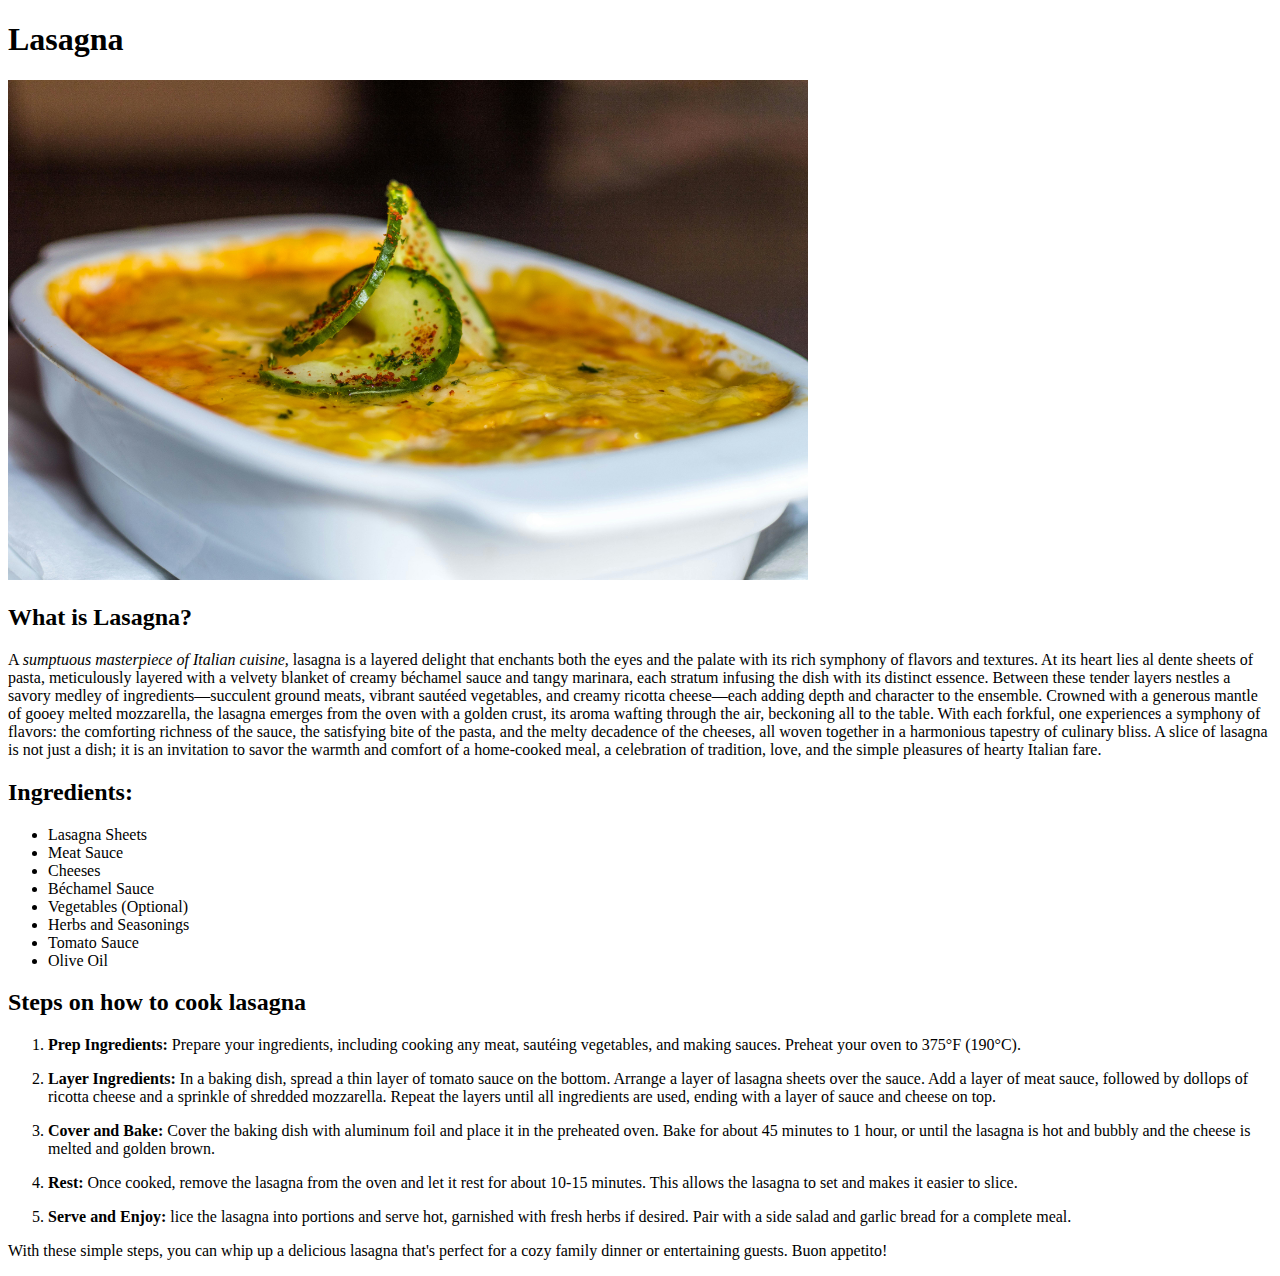
==== recipes/lasagna.html @ 1e72e24a "Add the remaining pages and style the pages" ====
<!DOCTYPE html>
<html lang="en">
    <head>
        <title>Odin Recipes: Lasagna</title>
        <meta charset="utf-8">
    </head>
    <body>
        <h1>Lasagna</h1>
        <img src="../images/lasagna.jpg" alt="Picture of Lasagna" height="500" width="800">

        <h2>What is Lasagna?</h2>
        <p>A <em>sumptuous masterpiece of Italian cuisine,</em> lasagna is a layered delight that enchants both the eyes and the palate with its rich symphony of flavors and textures. At its heart lies al dente sheets of pasta, meticulously layered with a velvety blanket of creamy béchamel sauce and tangy marinara, each stratum infusing the dish with its distinct essence. Between these tender layers nestles a savory medley of ingredients—succulent ground meats, vibrant sautéed vegetables, and creamy ricotta cheese—each adding depth and character to the ensemble. Crowned with a generous mantle of gooey melted mozzarella, the lasagna emerges from the oven with a golden crust, its aroma wafting through the air, beckoning all to the table. With each forkful, one experiences a symphony of flavors: the comforting richness of the sauce, the satisfying bite of the pasta, and the melty decadence of the cheeses, all woven together in a harmonious tapestry of culinary bliss. A slice of lasagna is not just a dish; it is an invitation to savor the warmth and comfort of a home-cooked meal, a celebration of tradition, love, and the simple pleasures of hearty Italian fare.

        <h2>Ingredients:</h2>
            <ul>
                <li>Lasagna Sheets</li>
                <li>Meat Sauce</li>
                <li>Cheeses</li>
                <li>Béchamel Sauce</li>
                <li>Vegetables (Optional)</li>
                <li>Herbs and Seasonings</li>
                <li>Tomato Sauce</li>
                <li>Olive Oil</li>
            </ul>

        <h2>Steps on how to cook lasagna</h2>
            <ol>
                <li><p><strong>Prep Ingredients:</strong> Prepare your ingredients, including cooking any meat, sautéing vegetables, and making sauces. Preheat your oven to 375°F (190°C).</p></li>
                <li><p><strong>Layer Ingredients:</strong> In a baking dish, spread a thin layer of tomato sauce on the bottom. Arrange a layer of lasagna sheets over the sauce. Add a layer of meat sauce, followed by dollops of ricotta cheese and a sprinkle of shredded mozzarella. Repeat the layers until all ingredients are used, ending with a layer of sauce and cheese on top.</p></li>
                <li><p><strong>Cover and Bake:</strong> Cover the baking dish with aluminum foil and place it in the preheated oven. Bake for about 45 minutes to 1 hour, or until the lasagna is hot and bubbly and the cheese is melted and golden brown.</p></li>
                <li><p><strong>Rest:</strong> Once cooked, remove the lasagna from the oven and let it rest for about 10-15 minutes. This allows the lasagna to set and makes it easier to slice.</p></li>
                <li><p><strong>Serve and Enjoy:</strong> lice the lasagna into portions and serve hot, garnished with fresh herbs if desired. Pair with a side salad and garlic bread for a complete meal.</p></li>
            </ol>

            <p>With these simple steps, you can whip up a delicious lasagna that's perfect for a cozy family dinner or entertaining guests. Buon appetito!</p>


        </p>
    </body>
</html>
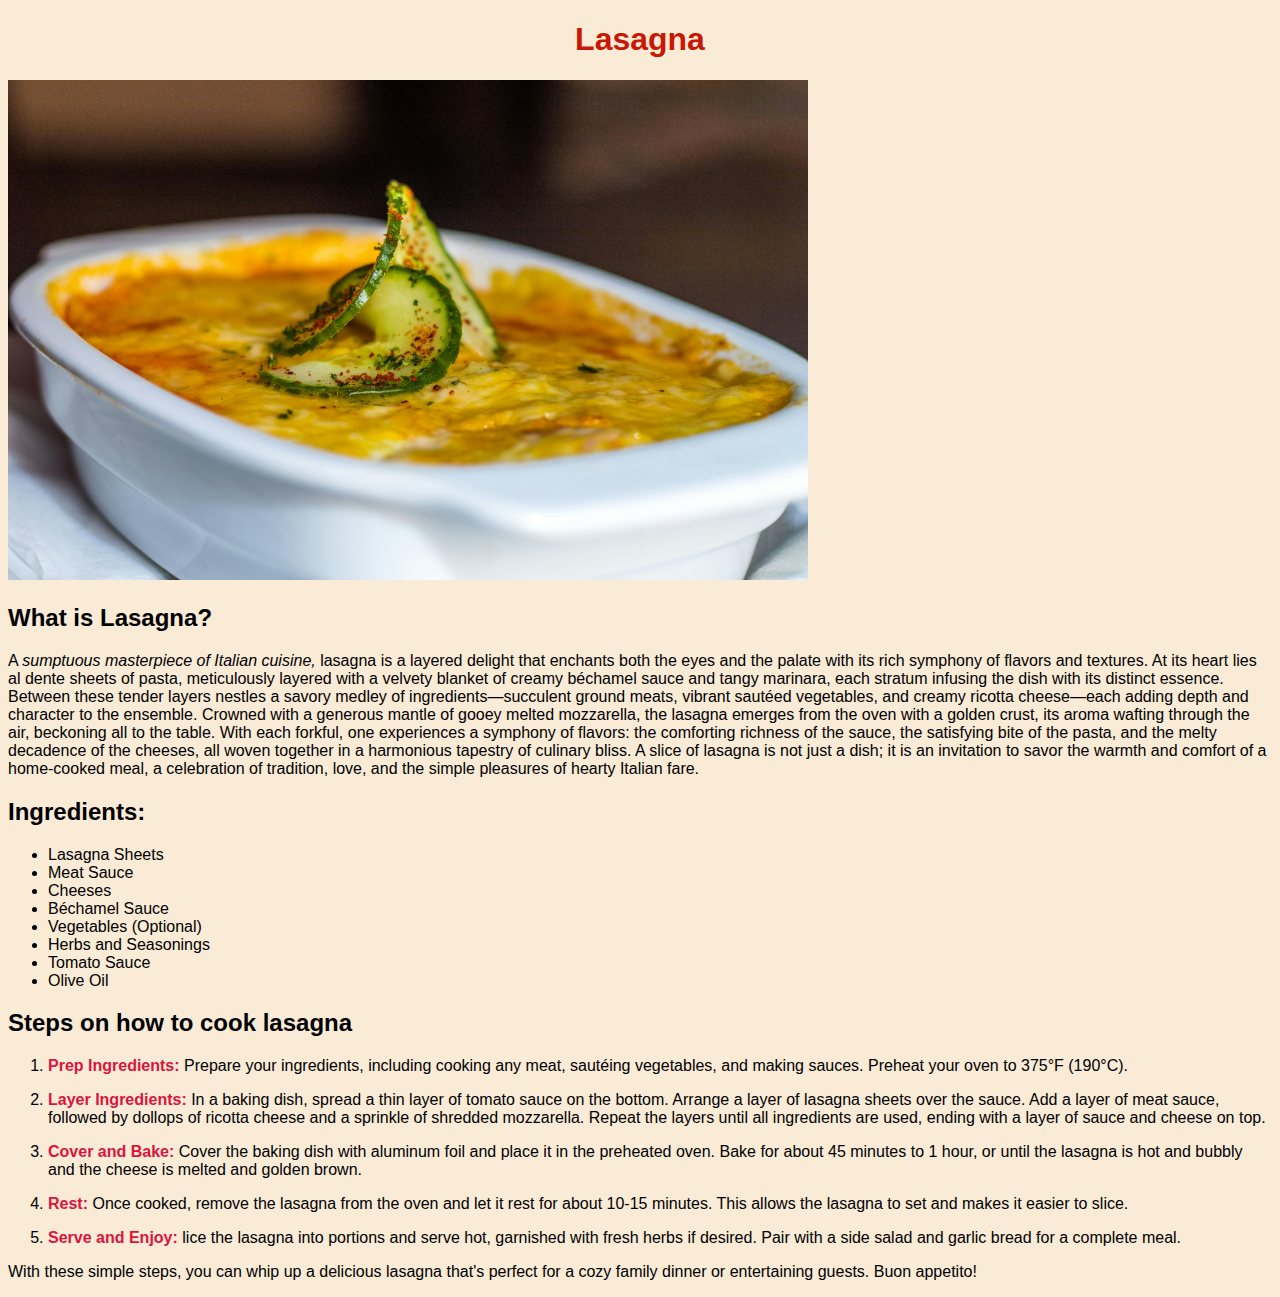
==== commit bf5cc76e: "Add styles" ====
--- a/recipes/lasagna.html
+++ b/recipes/lasagna.html
@@ -3,6 +3,7 @@
     <head>
         <title>Odin Recipes: Lasagna</title>
         <meta charset="utf-8">
+        <link rel="stylesheet" href="../style/style.css">
     </head>
     <body>
         <h1>Lasagna</h1>
--- a/style/style.css
+++ b/style/style.css
@@ -0,0 +1,19 @@
+body{
+    font-family: Arial, sans-serif;
+    color: rgb(0, 0, 0);
+    background-color: antiquewhite;
+}
+
+h1{
+    color: rgb(201, 23, 4);
+    text-align: center;
+}
+
+li a{
+    color: black;
+    font-size: 18px;
+}
+
+ol strong{
+    color: crimson;
+}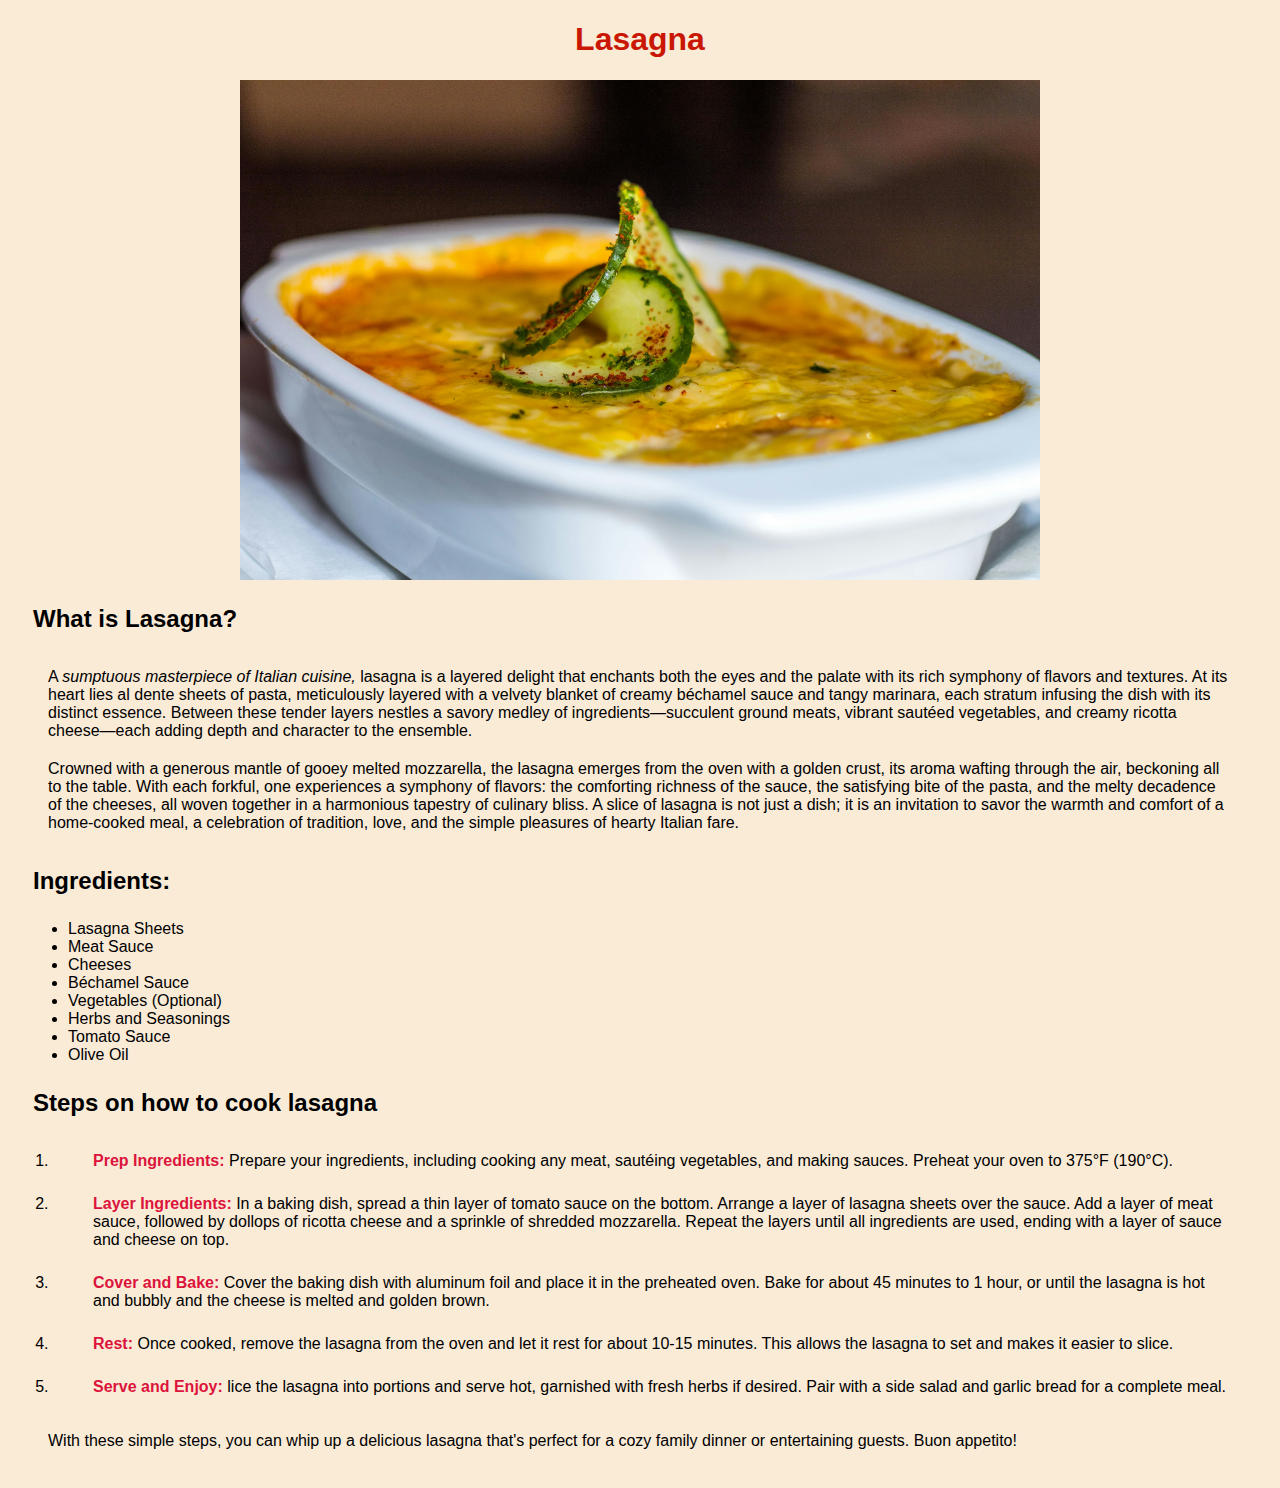
==== commit a148388e: "Style with margins, padding and border" ====
--- a/recipes/lasagna.html
+++ b/recipes/lasagna.html
@@ -10,7 +10,9 @@
         <img src="../images/lasagna.jpg" alt="Picture of Lasagna" height="500" width="800">
 
         <h2>What is Lasagna?</h2>
-        <p>A <em>sumptuous masterpiece of Italian cuisine,</em> lasagna is a layered delight that enchants both the eyes and the palate with its rich symphony of flavors and textures. At its heart lies al dente sheets of pasta, meticulously layered with a velvety blanket of creamy béchamel sauce and tangy marinara, each stratum infusing the dish with its distinct essence. Between these tender layers nestles a savory medley of ingredients—succulent ground meats, vibrant sautéed vegetables, and creamy ricotta cheese—each adding depth and character to the ensemble. Crowned with a generous mantle of gooey melted mozzarella, the lasagna emerges from the oven with a golden crust, its aroma wafting through the air, beckoning all to the table. With each forkful, one experiences a symphony of flavors: the comforting richness of the sauce, the satisfying bite of the pasta, and the melty decadence of the cheeses, all woven together in a harmonious tapestry of culinary bliss. A slice of lasagna is not just a dish; it is an invitation to savor the warmth and comfort of a home-cooked meal, a celebration of tradition, love, and the simple pleasures of hearty Italian fare.
+        <p>A <em>sumptuous masterpiece of Italian cuisine,</em> lasagna is a layered delight that enchants both the eyes and the palate with its rich symphony of flavors and textures. At its heart lies al dente sheets of pasta, meticulously layered with a velvety blanket of creamy béchamel sauce and tangy marinara, each stratum infusing the dish with its distinct essence. Between these tender layers nestles a savory medley of ingredients—succulent ground meats, vibrant sautéed vegetables, and creamy ricotta cheese—each adding depth and character to the ensemble. </p>
+            
+        <p>Crowned with a generous mantle of gooey melted mozzarella, the lasagna emerges from the oven with a golden crust, its aroma wafting through the air, beckoning all to the table. With each forkful, one experiences a symphony of flavors: the comforting richness of the sauce, the satisfying bite of the pasta, and the melty decadence of the cheeses, all woven together in a harmonious tapestry of culinary bliss. A slice of lasagna is not just a dish; it is an invitation to savor the warmth and comfort of a home-cooked meal, a celebration of tradition, love, and the simple pleasures of hearty Italian fare.</p>
 
         <h2>Ingredients:</h2>
             <ul>
--- a/style/style.css
+++ b/style/style.css
@@ -1,3 +1,14 @@
+html{
+    box-sizing: border-box;
+    
+}
+
+*, 
+*::before,
+*::after{
+    box-sizing: inherit;
+    
+}
 body{
     font-family: Arial, sans-serif;
     color: rgb(0, 0, 0);
@@ -9,6 +20,11 @@
     text-align: center;
 }
 
+img{
+    margin: 0 auto;
+    display: block;
+}
+
 li a{
     color: black;
     font-size: 18px;
@@ -16,4 +32,25 @@
 
 ol strong{
     color: crimson;
+}
+
+h2{
+    margin: 25px;
+}
+
+p{
+    margin: 0 30px;
+    padding: 10px;
+}
+
+ul li{
+    margin: 0 20px;
+}
+
+ol li{
+    margin: 5px; 
+}
+
+.footer{
+    margin-bottom: 20px;
 }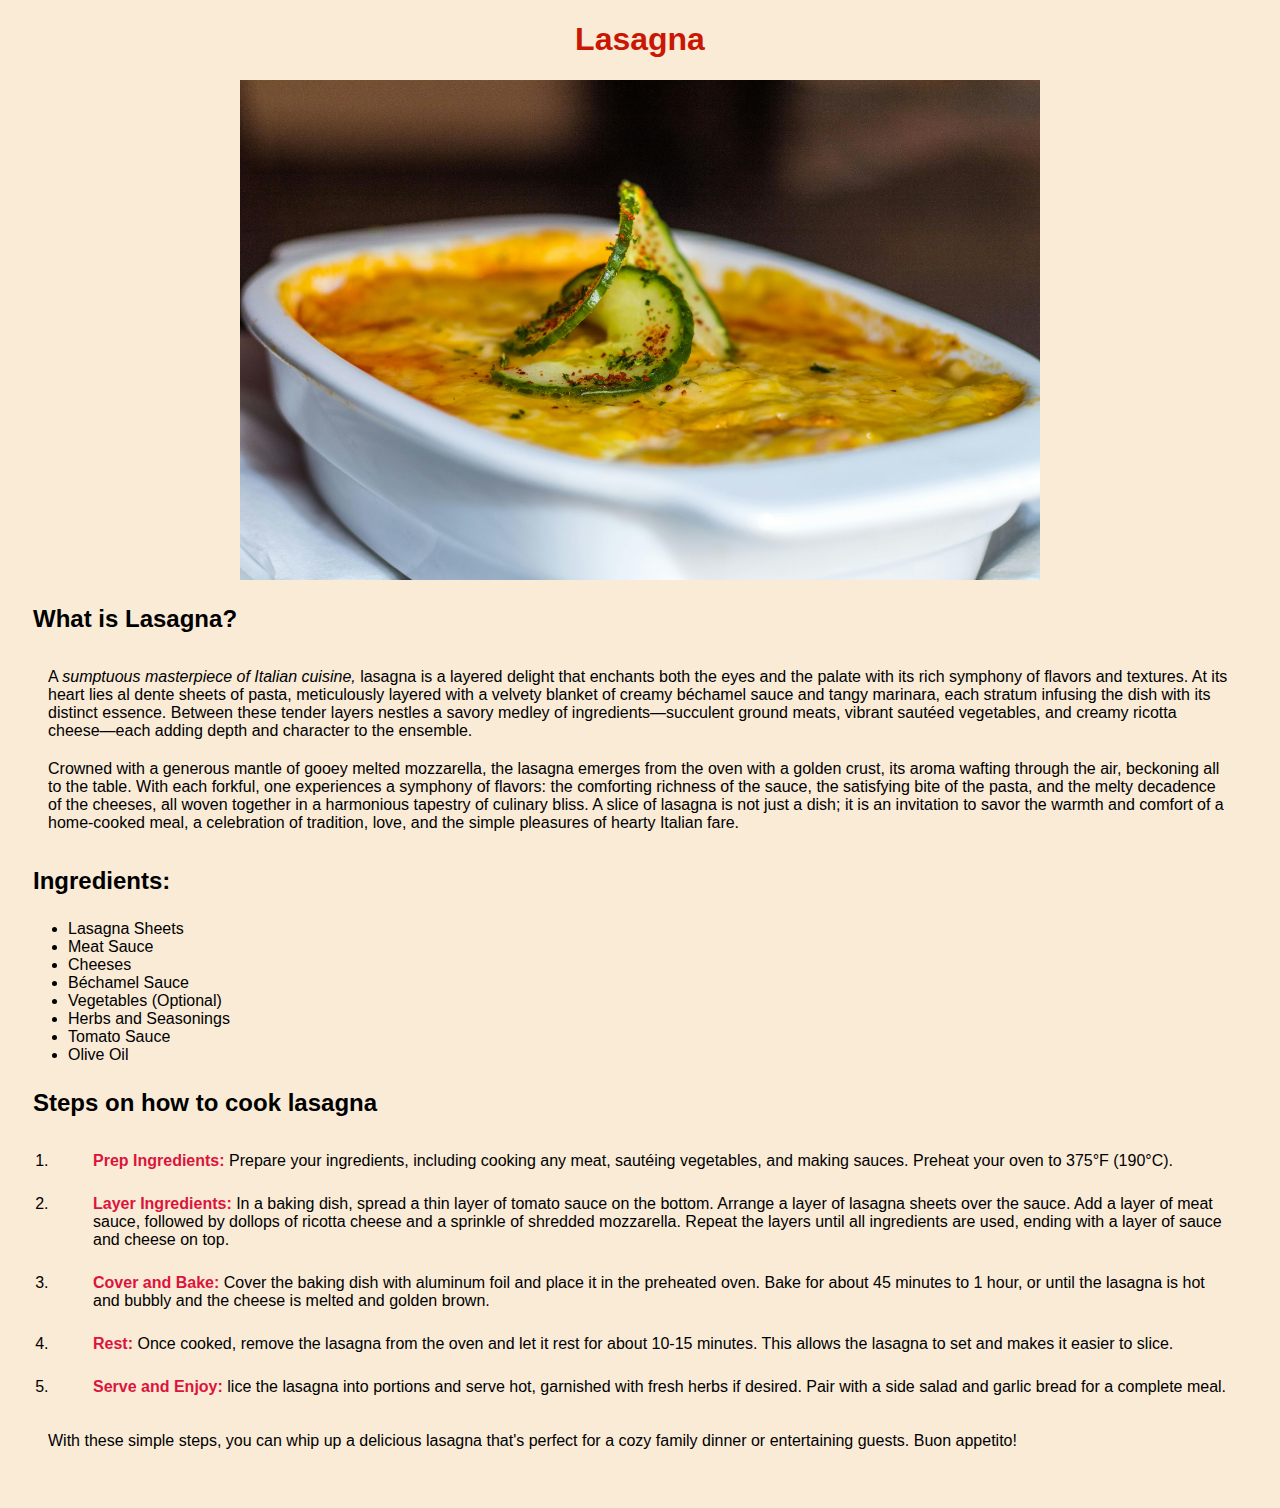
==== commit d5983dc5: "Style" ====
--- a/recipes/lasagna.html
+++ b/recipes/lasagna.html
@@ -35,7 +35,7 @@
                 <li><p><strong>Serve and Enjoy:</strong> lice the lasagna into portions and serve hot, garnished with fresh herbs if desired. Pair with a side salad and garlic bread for a complete meal.</p></li>
             </ol>
 
-            <p>With these simple steps, you can whip up a delicious lasagna that's perfect for a cozy family dinner or entertaining guests. Buon appetito!</p>
+            <p class="footer">With these simple steps, you can whip up a delicious lasagna that's perfect for a cozy family dinner or entertaining guests. Buon appetito!</p>
 
 
         </p>
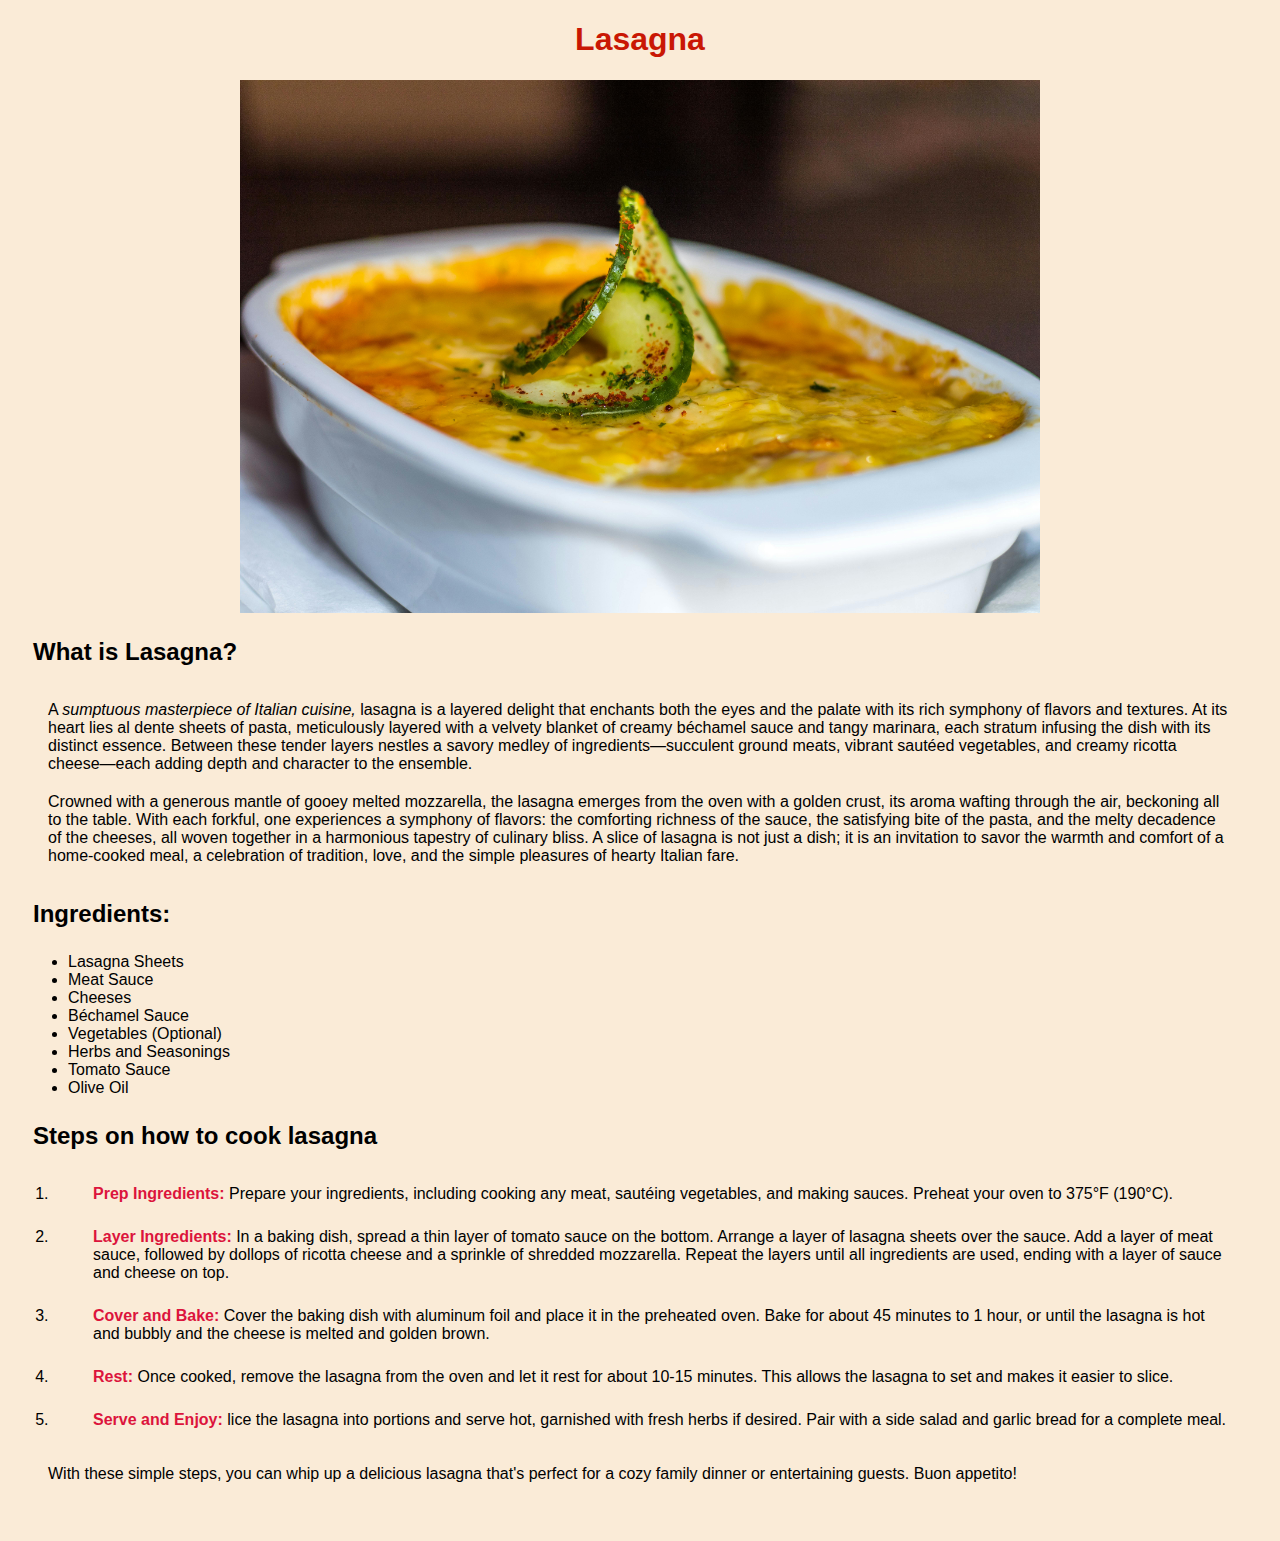
==== commit 19dd5cfd: "Image sizing" ====
--- a/recipes/lasagna.html
+++ b/recipes/lasagna.html
@@ -7,7 +7,7 @@
     </head>
     <body>
         <h1>Lasagna</h1>
-        <img src="../images/lasagna.jpg" alt="Picture of Lasagna" height="500" width="800">
+        <img src="../images/lasagna.jpg" alt="Picture of Lasagna" class="product">
 
         <h2>What is Lasagna?</h2>
         <p>A <em>sumptuous masterpiece of Italian cuisine,</em> lasagna is a layered delight that enchants both the eyes and the palate with its rich symphony of flavors and textures. At its heart lies al dente sheets of pasta, meticulously layered with a velvety blanket of creamy béchamel sauce and tangy marinara, each stratum infusing the dish with its distinct essence. Between these tender layers nestles a savory medley of ingredients—succulent ground meats, vibrant sautéed vegetables, and creamy ricotta cheese—each adding depth and character to the ensemble. </p>
--- a/style/style.css
+++ b/style/style.css
@@ -23,6 +23,11 @@
 img{
     margin: 0 auto;
     display: block;
+}
+
+.product{
+    height: auto;
+    width: 800px;
 }
 
 li a{
